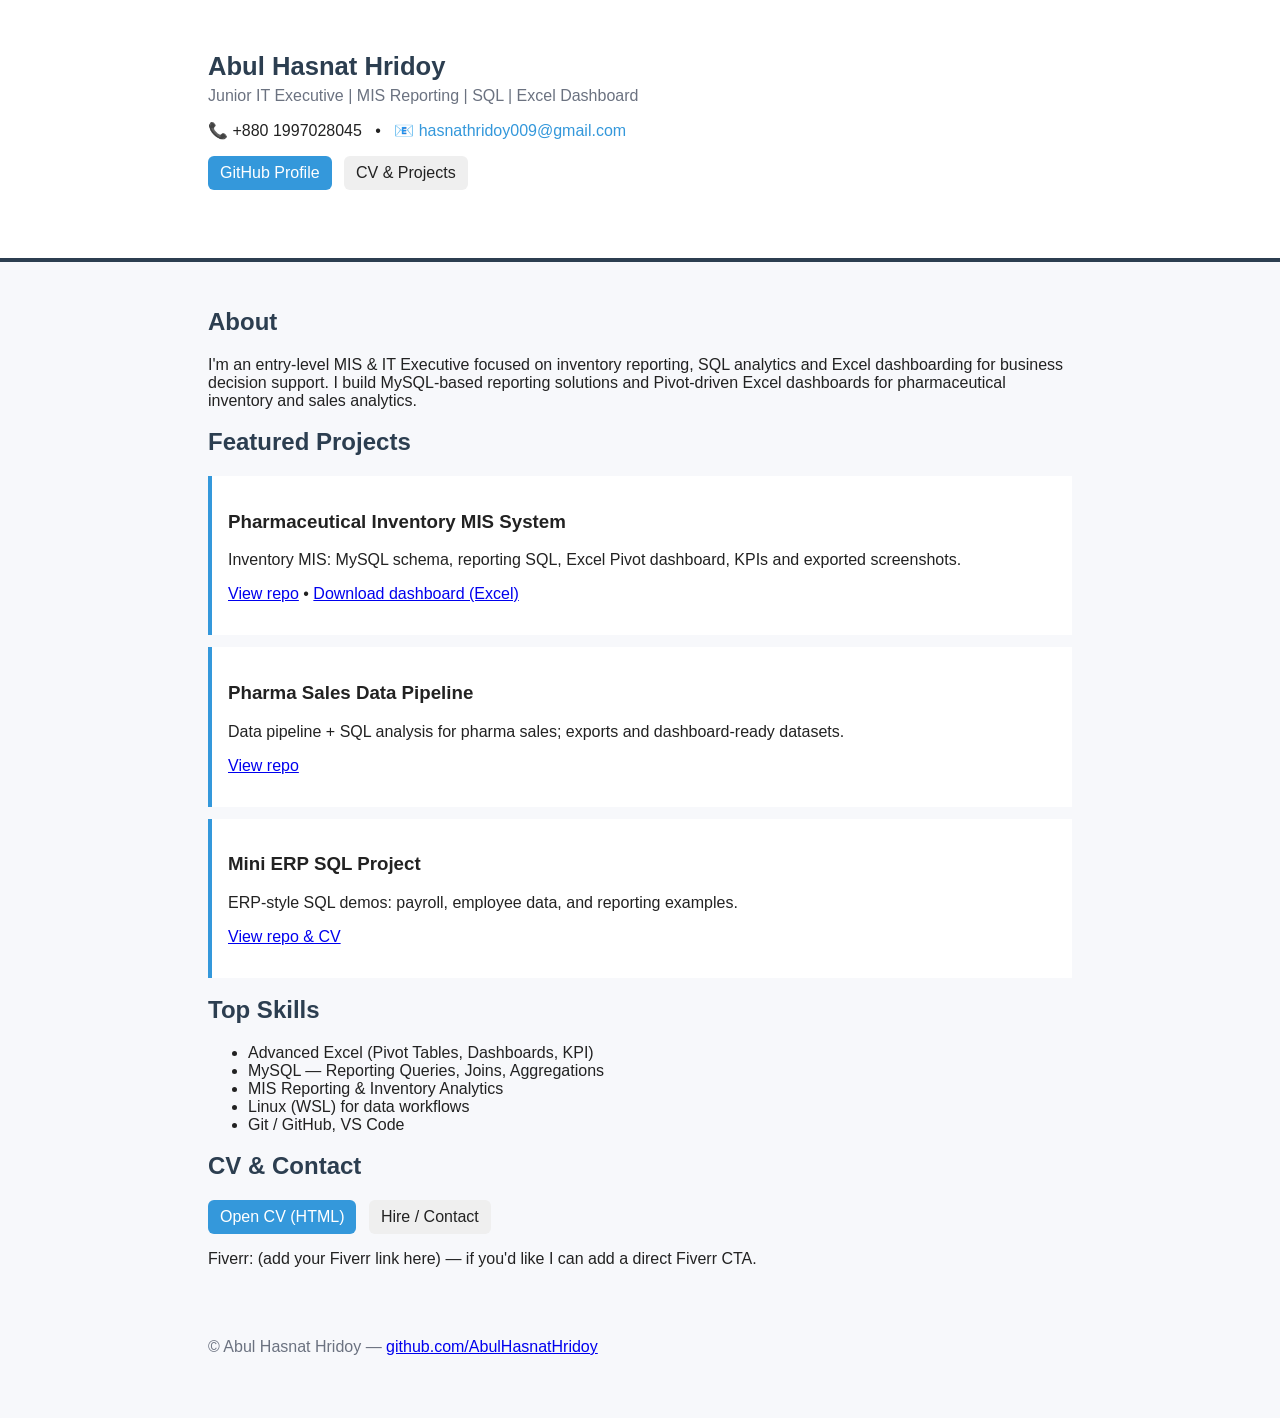
==== docs/index.html @ f0ae0e6c "Add GitHub Pages portfolio landing page (docs/)" ====
<!doctype html>
<html lang="en">
<head>
  <meta charset="utf-8">
  <meta name="viewport" content="width=device-width,initial-scale=1">
  <title>Abul Hasnat Hridoy — Portfolio</title>
  <link rel="stylesheet" href="style.css">
  <meta name="description" content="Portfolio and CV of Abul Hasnat Hridoy — Junior IT Executive (MIS Reporting, SQL, Excel Dashboard). View projects, CV and contact for freelance gigs on Fiverr.">
</head>
<body>
  <header class="site-header">
    <div class="wrap">
      <h1>Abul Hasnat Hridoy</h1>
      <p class="tagline">Junior IT Executive | MIS Reporting | SQL | Excel Dashboard</p>
      <p class="contact">📞 +880 1997028045 &nbsp; • &nbsp; 📧 <a href="mailto:hasnathridoy009@gmail.com">hasnathridoy009@gmail.com</a></p>
      <p class="links"><a class="btn" href="https://github.com/AbulHasnatHridoy">GitHub Profile</a> <a class="btn secondary" href="https://github.com/AbulHasnatHridoy/mini_erp_schema.sql">CV & Projects</a></p>
    </div>
  </header>

  <main class="wrap">
    <section class="intro">
      <h2>About</h2>
      <p>I'm an entry-level MIS & IT Executive focused on inventory reporting, SQL analytics and Excel dashboarding for business decision support. I build MySQL-based reporting solutions and Pivot-driven Excel dashboards for pharmaceutical inventory and sales analytics.</p>
    </section>

    <section class="projects">
      <h2>Featured Projects</h2>
      <ul class="project-list">
        <li>
          <h3>Pharmaceutical Inventory MIS System</h3>
          <p>Inventory MIS: MySQL schema, reporting SQL, Excel Pivot dashboard, KPIs and exported screenshots.</p>
          <p><a href="https://github.com/AbulHasnatHridoy/Pharma-Inventory-MIS-System" target="_blank">View repo</a> • <a href="https://raw.githubusercontent.com/AbulHasnatHridoy/Pharma-Inventory-MIS-System/main/02_Excel_Reports/Pharma_Inventory_MIS.xlsx" target="_blank">Download dashboard (Excel)</a></p>
        </li>
        <li>
          <h3>Pharma Sales Data Pipeline</h3>
          <p>Data pipeline + SQL analysis for pharma sales; exports and dashboard-ready datasets.</p>
          <p><a href="https://github.com/AbulHasnatHridoy/pharma-sales-data-pipeline" target="_blank">View repo</a></p>
        </li>
        <li>
          <h3>Mini ERP SQL Project</h3>
          <p>ERP-style SQL demos: payroll, employee data, and reporting examples.</p>
          <p><a href="https://github.com/AbulHasnatHridoy/mini_erp_schema.sql" target="_blank">View repo & CV</a></p>
        </li>
      </ul>
    </section>

    <section class="skills">
      <h2>Top Skills</h2>
      <ul>
        <li>Advanced Excel (Pivot Tables, Dashboards, KPI)</li>
        <li>MySQL — Reporting Queries, Joins, Aggregations</li>
        <li>MIS Reporting & Inventory Analytics</li>
        <li>Linux (WSL) for data workflows</li>
        <li>Git / GitHub, VS Code</li>
      </ul>
    </section>

    <section class="cv">
      <h2>CV & Contact</h2>
      <p><a class="btn" href="https://raw.githubusercontent.com/AbulHasnatHridoy/mini_erp_schema.sql/main/CV_Abul_Hasnat_Hridoy.html" target="_blank">Open CV (HTML)</a>
      <a class="btn secondary" href="mailto:hasnathridoy009@gmail.com">Hire / Contact</a></p>
      <p>Fiverr: (add your Fiverr link here) — if you'd like I can add a direct Fiverr CTA.</p>
    </section>

    <footer class="site-footer">
      <p>© Abul Hasnat Hridoy — <a href="https://github.com/AbulHasnatHridoy" target="_blank">github.com/AbulHasnatHridoy</a></p>
    </footer>
  </main>
</body>
</html>
---- docs/style.css ----
:root{--accent:#2c3e50;--accent-2:#3498db;--bg:#f7f8fb;--muted:#6b7280}
*{box-sizing:border-box}
body{font-family:Inter,Segoe UI,Roboto,Arial,sans-serif;background:var(--bg);color:#222;margin:0}
.wrap{max-width:920px;margin:0 auto;padding:28px}
.site-header{background:#fff;border-bottom:4px solid var(--accent);padding:24px 0}
.site-header h1{margin:0;color:var(--accent);font-size:1.6rem}
.tagline{color:var(--muted);margin:6px 0}
.contact a{color:var(--accent-2);text-decoration:none}
.project-list{list-style:none;padding:0;margin:0}
.project-list li{background:#fff;padding:16px;border-left:4px solid var(--accent-2);margin-bottom:12px}
h2{color:var(--accent);margin-top:18px}
.btn{display:inline-block;background:var(--accent-2);color:#fff;padding:8px 12px;border-radius:6px;text-decoration:none;margin-right:8px}
.btn.secondary{background:#efefef;color:#222}
.site-footer{margin-top:36px;padding:18px 0;color:var(--muted)}
@media(max-width:640px){.wrap{padding:16px}.site-header h1{font-size:1.2rem}}
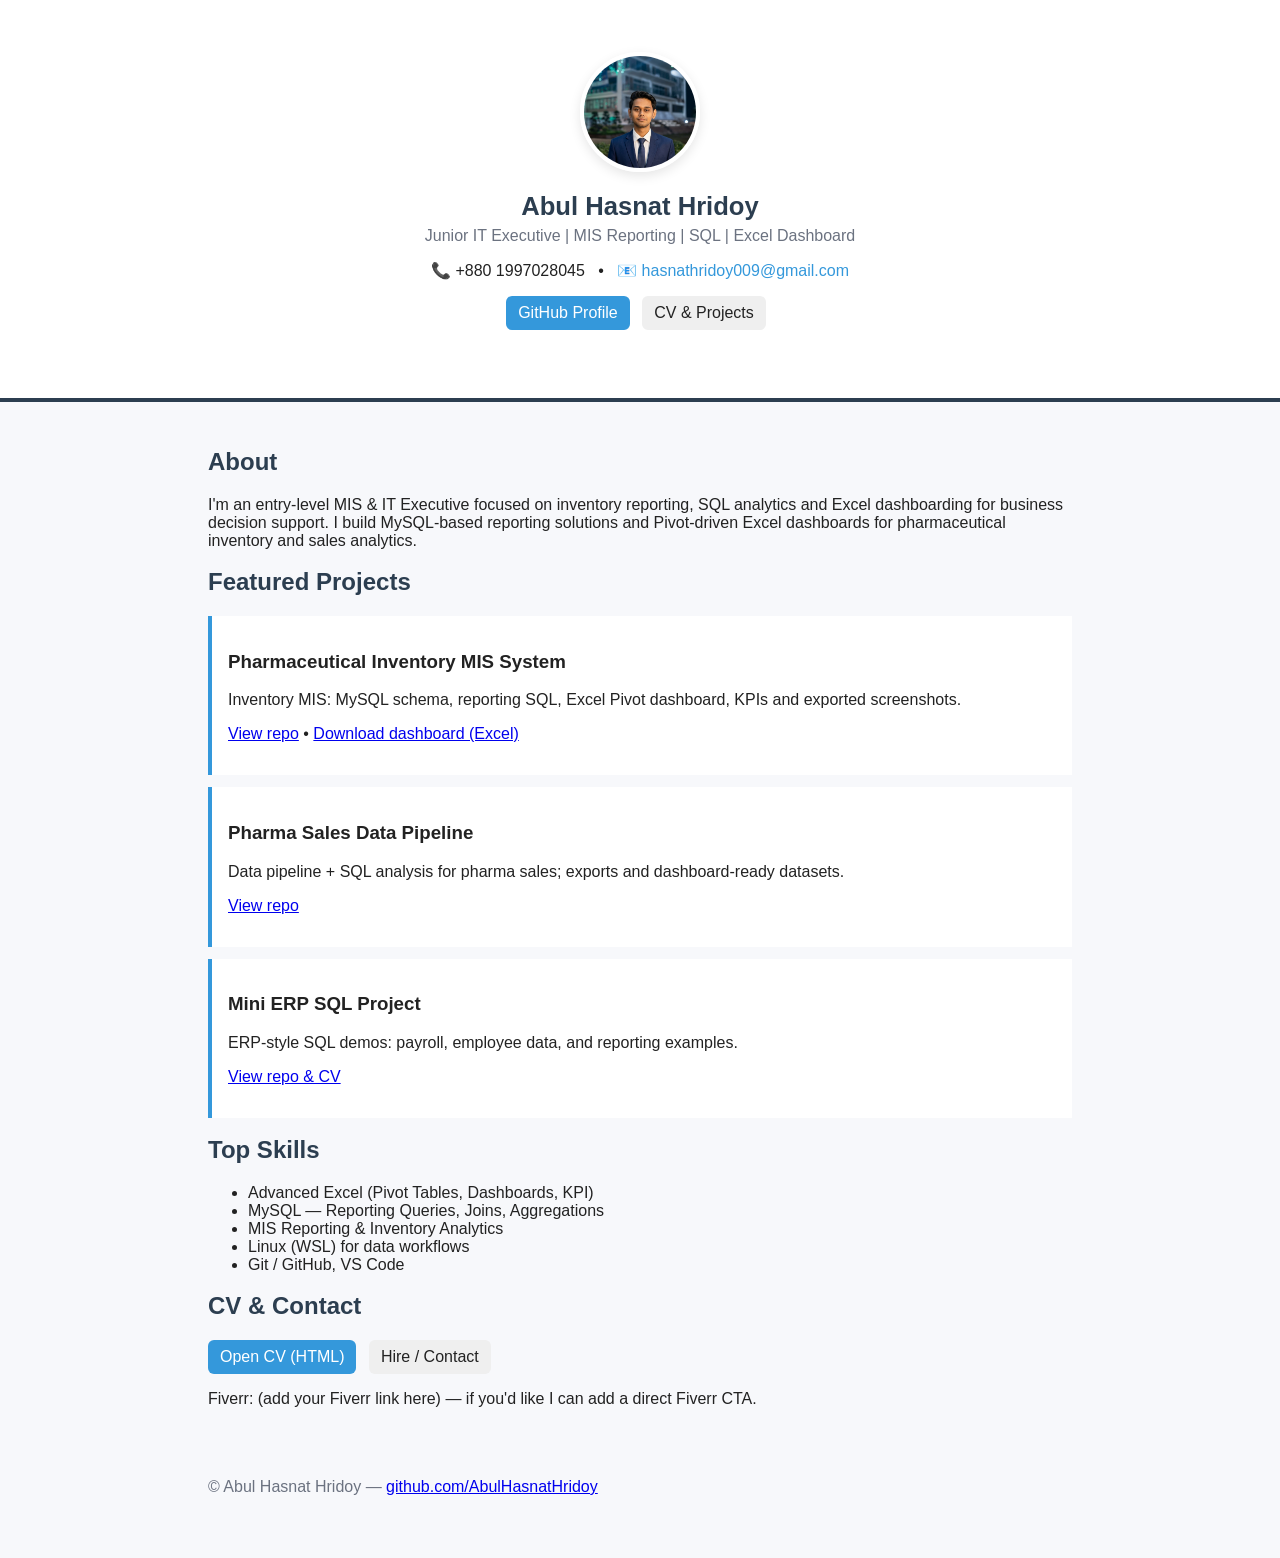
==== commit 39c9a84b: "feat: Add profile photo to CVs and portfolio page" ====
--- a/docs/index.html
+++ b/docs/index.html
@@ -10,6 +10,7 @@
 <body>
   <header class="site-header">
     <div class="wrap">
+      <img src="assets/profile_photo.png" alt="Abul Hasnat Hridoy" class="profile-photo">
       <h1>Abul Hasnat Hridoy</h1>
       <p class="tagline">Junior IT Executive | MIS Reporting | SQL | Excel Dashboard</p>
       <p class="contact">📞 +880 1997028045 &nbsp; • &nbsp; 📧 <a href="mailto:hasnathridoy009@gmail.com">hasnathridoy009@gmail.com</a></p>
--- a/docs/style.css
+++ b/docs/style.css
@@ -2,7 +2,8 @@
 *{box-sizing:border-box}
 body{font-family:Inter,Segoe UI,Roboto,Arial,sans-serif;background:var(--bg);color:#222;margin:0}
 .wrap{max-width:920px;margin:0 auto;padding:28px}
-.site-header{background:#fff;border-bottom:4px solid var(--accent);padding:24px 0}
+.site-header{background:#fff;border-bottom:4px solid var(--accent);padding:24px 0;text-align:center}
+.site-header .profile-photo{width:120px;height:120px;border-radius:50%;object-fit:cover;margin-bottom:16px;border:4px solid #fff;box-shadow:0 4px 12px rgba(0,0,0,.1)}
 .site-header h1{margin:0;color:var(--accent);font-size:1.6rem}
 .tagline{color:var(--muted);margin:6px 0}
 .contact a{color:var(--accent-2);text-decoration:none}
